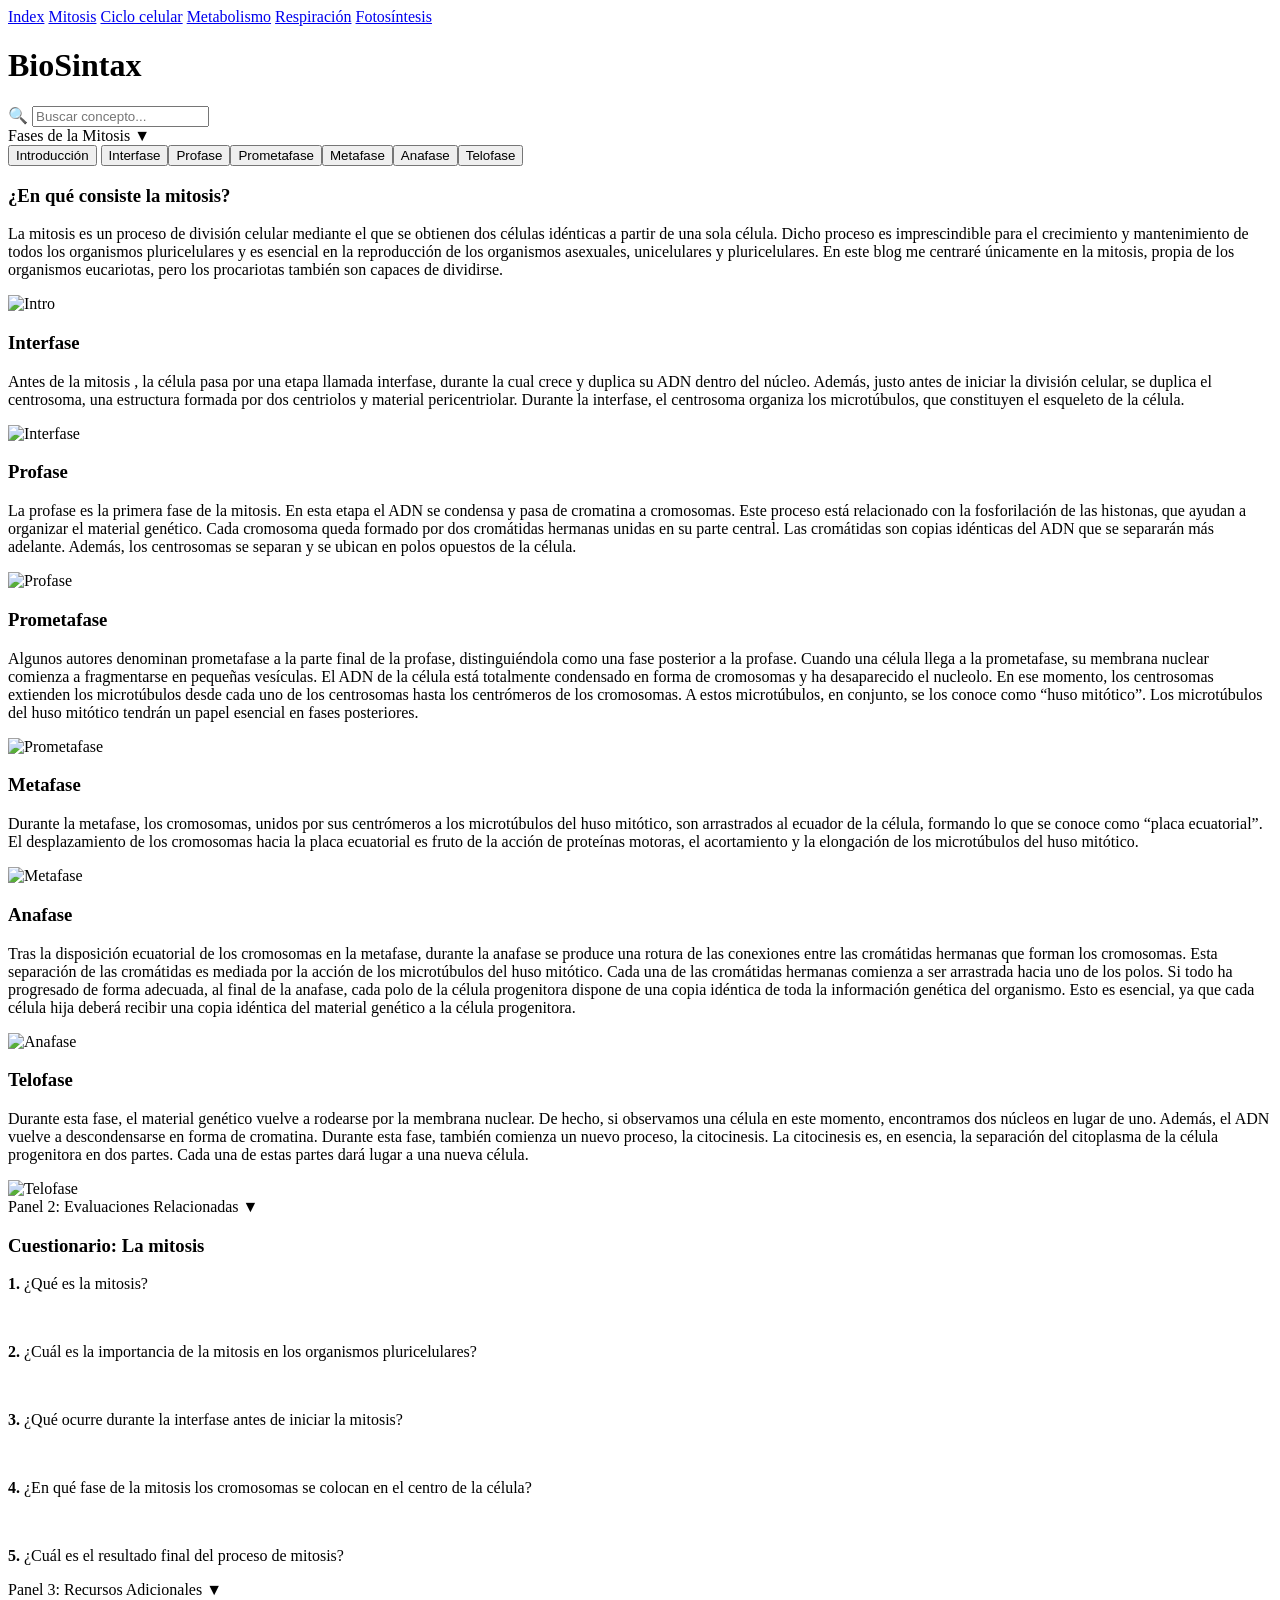
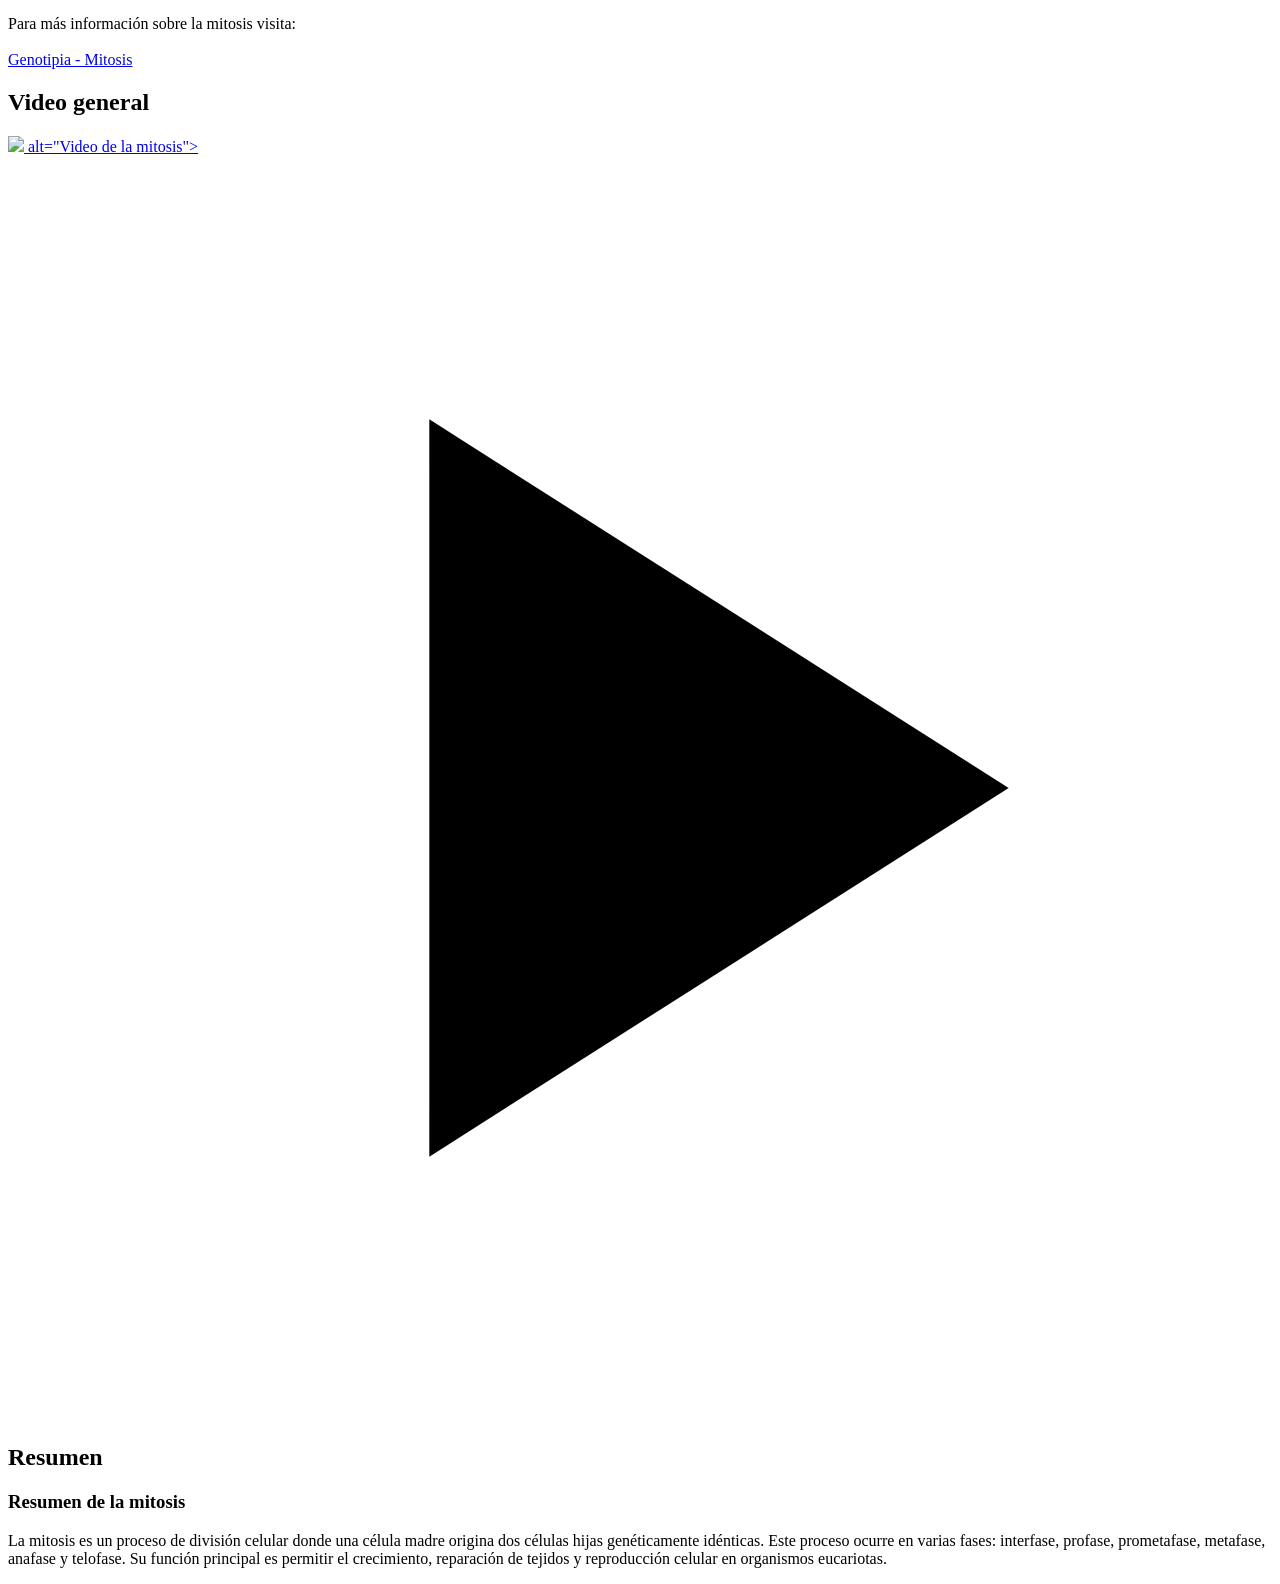
==== mitosis.html @ f09069fb "Add files via upload" ====
<!DOCTYPE html>

<html lang="es">
<head>
    <meta charset="UTF-8">
    <meta name="viewport" content="width=device-width, initial-scale=1.0">
    <title>BioSintax - Plataforma de Aprendizaje Biológico</title>
    <link rel="stylesheet" href="css/estilos.css">

</head>
<body>

<!-- Navegación superior basada en el mockup -->
<div class="navbar">
    <div class="nav-links">
        <a href="index.html" >Index</a>
        <a href="mitosis.html"class="active">Mitosis</a>
        <a href="ciclocelular.html">Ciclo celular</a>
        <a href="metabolismo.html">Metabolismo</a>
        <a href="respiraciones.html">Respiración</a>
        <a href="fotosintesis.html">Fotosíntesis</a>
    </div>
</div>

<!-- Encabezado con Título y Buscador -->
<div class="header-section">
    <div class="brand-cell">
        <h1 class="brand-title">BioSintax</h1>
    </div>
    <div class="search-cell">
        <div class="search-wrapper">
            <span class="search-icon">🔍</span>
            <input type="text" class="search-input" placeholder="Buscar concepto...">
        </div>
    </div>
</div>

<!-- Contenedor Principal Dashboard -->
<div class="main-container">
    
    <!-- Columna Izquierda: Paneles y Pestañas Interactivas -->
    <div class="left-column">
        
        <!-- Panel 1 (Activo) -->
        <div class="panel-container" id="panel-1">
            <div class="panel-header" onclick="togglePanel('panel-1')">
                <span> Fases de la Mitosis </span>
                <span class="arrow">▼</span>
            </div>
            <div class="panel-body">
                
                <div class="tab-layout">
                    <!-- Pestañas Verticales Izquierdas -->
                    <div class="tab-buttons-cell">
                      <button class="tab-btn active" onclick="openTab(event, 'tab-content-1')">Introducción</button>

<button class="tab-btn" onclick="openTab(event, 'tab-content-2')">Interfase</button><button class="tab-btn" onclick="openTab(event, 'tab-content-3')">Profase</button><button class="tab-btn" onclick="openTab(event, 'tab-content-4')">Prometafase</button><button class="tab-btn" onclick="openTab(event, 'tab-content-5')">Metafase</button><button class="tab-btn" onclick="openTab(event, 'tab-content-6')">Anafase</button><button class="tab-btn" onclick="openTab(event, 'tab-content-7')">Telofase</button></div>

                    <!-- Contenedor de Contenidos del Tab -->
                    <div class="tab-content-cell">
                        <div id="tab-content-1" class="tab-panel active">
                            <h3 class="content-title">¿En qué consiste la mitosis?</h3>
                            <p class="content-text">
                                La mitosis es un proceso de división celular mediante el que se obtienen dos células idénticas a partir de una sola célula. Dicho proceso es imprescindible para el crecimiento y mantenimiento de todos los organismos pluricelulares y es esencial en la reproducción de los organismos asexuales, unicelulares y pluricelulares. En este blog me centraré únicamente en la mitosis, propia de los organismos eucariotas, pero los procariotas también son capaces de dividirse.
                            </p>

                            <div class="content-image-placeholder">
                                <img src="imagenes/intro.png" alt="Intro">
                            </div>
                        </div>

                        <div id="tab-content-2" class="tab-panel">
                            <h3 class="content-title">Interfase</h3>
                            <p class="content-text">
                                Antes de la mitosis , la célula pasa por una etapa llamada interfase, durante la cual crece y duplica su ADN dentro del núcleo. Además, justo antes de iniciar la división celular, se duplica el centrosoma, una estructura formada por dos centriolos y material pericentriolar. Durante la interfase, el centrosoma organiza los microtúbulos, que constituyen el esqueleto de la célula.
                            </p>
                            <div class="content-image-placeholder">
                                <img src="imagenes/interfase.png" alt="Interfase">
                            </div>
                        </div>

                        <div id="tab-content-3" class="tab-panel">
                            <h3 class="content-title">Profase</h3>
                            <p class="content-text">
                               La profase es la primera fase de la mitosis. En esta etapa el ADN se condensa y pasa de cromatina a cromosomas. Este proceso está relacionado con la fosforilación de las histonas, que ayudan a organizar el material genético. Cada cromosoma queda formado por dos cromátidas hermanas unidas en su parte central. Las cromátidas son copias idénticas del ADN que se separarán más adelante. Además, los centrosomas se separan y se ubican en polos opuestos de la célula.
                            </p>
                            <div class="content-image-placeholder">
                                <img src="imagenes/profase.png" alt="Profase">
                            </div>
                        </div>

                        <div id="tab-content-4" class="tab-panel">
<h3 class="content-title">Prometafase</h3>

<p class="content-text">
    Algunos autores denominan prometafase a la parte final de la profase, distinguiéndola como una fase posterior a la profase.
    Cuando una célula llega a la prometafase, su membrana nuclear comienza a fragmentarse en pequeñas vesículas. El ADN de la célula está totalmente condensado en forma de cromosomas y ha desaparecido el nucleolo. En ese momento, los centrosomas extienden los microtúbulos desde cada uno de los centrosomas hasta los centrómeros de los cromosomas. A estos microtúbulos, en conjunto, se los conoce como “huso mitótico”. Los microtúbulos del huso mitótico tendrán un papel esencial en fases posteriores.
</p>

<div class="content-image-placeholder">
    <img src="imagenes/prometafase.png" alt="Prometafase">
</div>

</div>

<div id="tab-content-5" class="tab-panel">
    <h3 class="content-title">Metafase</h3>

<p class="content-text">
    Durante la metafase, los cromosomas, unidos por sus centrómeros a los microtúbulos del huso mitótico, son arrastrados al ecuador de la célula, formando lo que se conoce como “placa ecuatorial”.  El desplazamiento de los cromosomas hacia la placa ecuatorial es fruto de la acción de proteínas motoras, el acortamiento y la elongación de los microtúbulos del huso mitótico.
</p>

<div class="content-image-placeholder">
    <img src="imagenes/metafase.png" alt="Metafase">
</div>

</div>

<div id="tab-content-6" class="tab-panel">
    <h3 class="content-title">Anafase</h3>

<p class="content-text">
    Tras la disposición ecuatorial de los cromosomas en la metafase, durante la anafase se produce una rotura de las conexiones entre las cromátidas hermanas que forman los cromosomas. Esta separación de las cromátidas es mediada por la acción de los microtúbulos del huso mitótico.  Cada una de las cromátidas hermanas comienza a ser arrastrada hacia uno de los polos. Si todo ha progresado de forma adecuada, al final de la anafase, cada polo de la célula progenitora dispone de una copia idéntica de toda la información genética del organismo. Esto es esencial, ya que cada célula hija deberá recibir una copia idéntica del material genético a la célula progenitora.
</p>

<div class="content-image-placeholder">
    <img src="imagenes/anafase.png" alt="Anafase">
</div>

</div>

<div id="tab-content-7" class="tab-panel">
    <h3 class="content-title">Telofase</h3>

<p class="content-text">
    Durante esta fase, el material genético vuelve a rodearse por la membrana nuclear. De hecho, si observamos una célula en este momento, encontramos dos núcleos en lugar de uno. Además, el ADN vuelve a descondensarse en forma de cromatina. Durante esta fase, también comienza un nuevo proceso, la citocinesis. La citocinesis es, en esencia, la separación del citoplasma de la célula progenitora en dos partes. Cada una de estas partes dará lugar a una nueva célula.
</p>

<div class="content-image-placeholder">
    <img src="imagenes/telofase.png" alt="Telofase">
</div>

</div>

                    </div>
                </div>

            </div>
        </div>

        <!-- Panel 2 (Colapsado por defecto) -->

<div class="panel-container collapsed" id="panel-2">
    <div class="panel-header" onclick="togglePanel('panel-2')">
        <span>Panel 2: Evaluaciones Relacionadas</span>
        <span class="arrow">▼</span>
    </div>

<div class="panel-body">

    <h3 class="content-title">Cuestionario: La mitosis</h3>

    <div class="content-text">

        <p><strong>1.</strong> ¿Qué es la mitosis?</p>
        <br>

        <p><strong>2.</strong> ¿Cuál es la importancia de la mitosis en los organismos pluricelulares?</p>
        <br>

        <p><strong>3.</strong> ¿Qué ocurre durante la interfase antes de iniciar la mitosis?</p>
        <br>

        <p><strong>4.</strong> ¿En qué fase de la mitosis los cromosomas se colocan en el centro de la célula?</p>
        <br>

        <p><strong>5.</strong> ¿Cuál es el resultado final del proceso de mitosis?</p>

    </div>

</div>

</div>

        <!-- Panel 3 (Colapsado por defecto) -->

<div class="panel-container collapsed" id="panel-3">
    <div class="panel-header" onclick="togglePanel('panel-3')">
        <span>Panel 3: Recursos Adicionales</span>
        <span class="arrow">▼</span>
    </div>

<div class="panel-body">
    <p class="content-text">
        Para más información sobre la mitosis visita:
        <br><br>
        <a href="https://genotipia.com/mitosis/" target="_blank">
            Genotipia - Mitosis
        </a>
    </p>
</div>

</div>

</div>

    <!-- Columna Derecha: Video General y Resumen -->
    <div class="right-column">
        
        <!-- Sección de Video -->
        <h2 class="section-title">Video general</h2>

<div class="video-container">

    <a href="https://www.youtube.com/watch?v=77Rk0S64Ve4&t=2s" target="_blank">

        <div class="video-mock">

            <img
            img src="https://img.youtube.com/vi/77Rk0S64Ve4/maxresdefault.jpg">
            alt="Video de la mitosis">

            <div class="video-play-btn">
                <svg viewBox="0 0 24 24">
                    <path d="M8 5v14l11-7z"/>
                </svg>
            </div>

        </div>

    </a>

</div>

        <!-- Sección de Resumen -->
        <h2 class="section-title">Resumen</h2>
        <div class="summary-card">

<h3 class="content-title">
    Resumen de la mitosis
</h3>

<p class="content-text">
    La mitosis es un proceso de división celular donde una célula madre origina dos células hijas genéticamente idénticas.

    Este proceso ocurre en varias fases: interfase, profase, prometafase, metafase, anafase y telofase.

    Su función principal es permitir el crecimiento, reparación de tejidos y reproducción celular en organismos eucariotas.
</p>

</div>

<!-- Scripts de Interactividad Real -->
<script>
    // Cambiar dinámicamente entre pestañas (Tabs)
    function openTab(evt, tabId) {
        const panelBody = evt.currentTarget.closest('.panel-body');
        
        const tabPanels = panelBody.querySelectorAll('.tab-panel');
        tabPanels.forEach(panel => panel.classList.remove('active'));

        const tabButtons = panelBody.querySelectorAll('.tab-btn');
        tabButtons.forEach(btn => btn.classList.remove('active'));

        panelBody.querySelector('#' + tabId).classList.add('active');
        evt.currentTarget.classList.add('active');
    }

    // Abrir/Cerrar los acordeones (Paneles)
    function togglePanel(panelId) {
        const currentPanel = document.getElementById(panelId);
        currentPanel.classList.toggle('collapsed');
    }
</script>

</body>
</html>
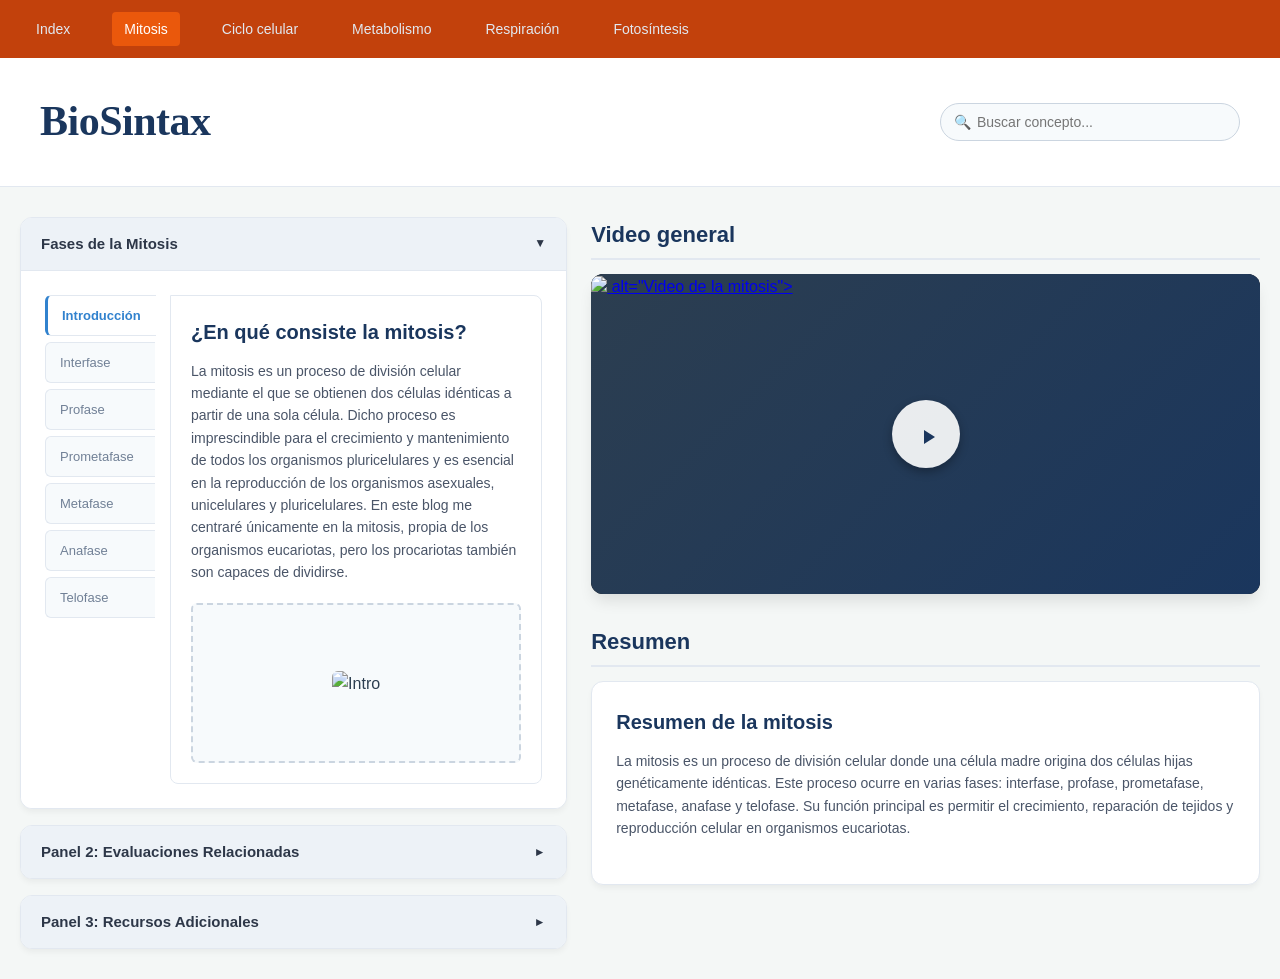
==== commit 3b04ce82: "Fix stylesheet link in mitosis.html" ====
--- a/mitosis.html
+++ b/mitosis.html
@@ -5,7 +5,7 @@
     <meta charset="UTF-8">
     <meta name="viewport" content="width=device-width, initial-scale=1.0">
     <title>BioSintax - Plataforma de Aprendizaje Biológico</title>
-    <link rel="stylesheet" href="css/estilos.css">
+    <link rel="stylesheet" href="estilos.css">
 
 </head>
 <body>
@@ -274,4 +274,4 @@
 </script>
 
 </body>
-</html>+</html>
--- a/estilos.css
+++ b/estilos.css
@@ -0,0 +1,454 @@
+
+        /* General Styles & Typography */
+        @import url('https://fonts.googleapis.com/css2?family=Inter:wght@300;400;500;600;700&family=Playfair+Display:ital,wght@0,600;1,400&display=swap');
+        
+        * {
+            box-sizing: border-box;
+            margin: 0;
+            padding: 0;
+        }
+        
+        body {
+            font-family: 'Inter', sans-serif;
+            background-color: #f4f7f6;
+            color: #2c3e50;
+            line-height: 1.6;
+            padding: 0;
+        }
+
+        /* Top Bar Navigation */
+        .navbar {
+            background-color: #c2410c;
+            padding: 12px 24px;
+        }
+
+        .nav-links {
+            display: flex;
+            flex-wrap: wrap;
+            gap: 10px;
+        }
+
+        .nav-links a {
+            color: #e2e8f0;
+            text-decoration: none;
+            font-size: 14px;
+            font-weight: 500;
+            margin-right: 20px;
+            padding: 6px 12px;
+            border-radius: 4px;
+            transition: all 0.3s ease;
+        }
+
+        .nav-links a:hover, .nav-links a.active {
+            background-color: #ea580c;
+            color: #ffffff;
+        }
+
+        /* Header Area */
+        .header-section {
+            background-color: #ffffff;
+            border-bottom: 1px solid #e2e8f0;
+            padding: 30px 40px;
+            display: flex;
+            justify-content: space-between;
+            align-items: center;
+            flex-wrap: wrap;
+            gap: 20px;
+        }
+
+        .brand-title {
+            font-family: 'Playfair Display', serif;
+            font-size: 42px;
+            color: #1a365d;
+            font-weight: 600;
+            letter-spacing: -0.5px;
+        }
+
+        .search-cell {
+            width: 300px;
+        }
+
+        .search-wrapper {
+            position: relative;
+            display: inline-block;
+            width: 100%;
+        }
+
+        .search-input {
+            width: 100%;
+            padding: 10px 16px 10px 36px;
+            border: 1px solid #cbd5e0;
+            border-radius: 20px;
+            font-size: 14px;
+            outline: none;
+            transition: all 0.3s ease;
+            background-color: #f7fafc;
+        }
+
+        .search-input:focus {
+            border-color: #3182ce;
+            box-shadow: 0 0 0 3px rgba(66, 153, 225, 0.15);
+            background-color: #ffffff;
+        }
+
+        .search-icon {
+            position: absolute;
+            left: 14px;
+            top: 50%;
+            transform: translateY(-50%);
+            color: #a0aec0;
+            font-size: 14px;
+        }
+
+        /* Main Dashboard Layout */
+        .main-container {
+            max-width: 1400px;
+            margin: 30px auto;
+            padding: 0 20px;
+            display: flex;
+            gap: 24px;
+        }
+
+        /* Columnas */
+        .left-column {
+            width: 45%;
+            display: flex;
+            flex-direction: column;
+            gap: 16px;
+        }
+
+        .right-column {
+            width: 55%;
+        }
+
+        /* Acordeones (Paneles) */
+        .panel-container {
+            background: #ffffff;
+            border-radius: 12px;
+            border: 1px solid #e2e8f0;
+            box-shadow: 0 4px 6px -1px rgba(0,0,0,0.05);
+            overflow: hidden;
+        }
+
+        .panel-header {
+            background-color: #edf2f7;
+            padding: 14px 20px;
+            font-weight: 600;
+            font-size: 15px;
+            color: #2d3748;
+            border-bottom: 1px solid #e2e8f0;
+            cursor: pointer;
+            display: flex;
+            justify-content: space-between;
+            align-items: center;
+            user-select: none;
+            transition: background 0.2s ease;
+        }
+
+        .panel-header:hover {
+            background-color: #e2e8f0;
+        }
+
+        .panel-header .arrow {
+            font-size: 12px;
+            transition: transform 0.2s ease;
+        }
+
+        /* Estado colapsado del panel */
+        .panel-container.collapsed .panel-body {
+            display: none;
+        }
+        
+        .panel-container.collapsed .panel-header {
+            border-bottom: none;
+        }
+
+        .panel-container.collapsed .arrow {
+            transform: rotate(-90deg);
+        }
+
+        .panel-body {
+            padding: 24px;
+            background: #ffffff;
+        }
+
+        /* Sistema de Pestañas (Tabs) */
+        .tab-layout {
+            display: flex;
+            gap: 15px;
+        }
+
+        .tab-buttons-cell {
+            display: flex;
+            flex-direction: column;
+            width: 110px;
+            flex-shrink: 0;
+        }
+
+        .tab-btn {
+            display: block;
+            width: 100%;
+            padding: 12px 14px;
+            background-color: #f7fafc;
+            border: 1px solid #e2e8f0;
+            border-right: none;
+            margin-bottom: 6px;
+            border-radius: 6px 0 0 6px;
+            text-align: left;
+            font-size: 13px;
+            font-weight: 500;
+            color: #718096;
+            cursor: pointer;
+            transition: all 0.2s ease;
+            outline: none;
+        }
+
+        .tab-btn:hover {
+            color: #3182ce;
+            background-color: #edf2f7;
+        }
+
+        .tab-btn.active {
+            background-color: #ffffff;
+            color: #3182ce;
+            font-weight: 600;
+            border-left: 3px solid #3182ce;
+            width: calc(100% + 1px);
+            position: relative;
+            z-index: 2;
+        }
+
+        .tab-content-cell {
+            flex-grow: 1;
+            background: #ffffff;
+            border: 1px solid #e2e8f0;
+            border-radius: 0 8px 8px 8px;
+            padding: 20px;
+            min-height: 300px;
+        }
+
+        /* Ocultar/Mostrar paneles de las pestañas */
+        .tab-panel {
+            display: none;
+        }
+
+        .tab-panel.active {
+            display: block;
+        }
+
+        .content-title {
+            font-size: 20px;
+            color: #1a365d;
+            margin-bottom: 12px;
+            font-weight: 600;
+        }
+
+        .content-text {
+            font-size: 14px;
+            color: #4a5568;
+            margin-bottom: 20px;
+            line-height: 1.6;
+        }
+
+        .content-image-placeholder {
+    background-color: #f7fafc;
+    border: 2px dashed #cbd5e0;
+    border-radius: 6px;
+    width: 100%;
+    min-height: 160px;
+    padding: 15px;
+    display: flex;
+    justify-content: center;
+    align-items: center;
+    overflow: hidden;
+}
+
+.content-image-placeholder img {
+    max-width: 100%;
+    max-height: 250px;
+    width: auto;
+    height: auto;
+    object-fit: contain;
+    border-radius: 6px;
+}
+    
+
+        /* Right Side: Media & Summaries */
+        .section-title {
+            font-size: 22px;
+            color: #1a365d;
+            margin-bottom: 14px;
+            font-weight: 600;
+            padding-bottom: 6px;
+            border-bottom: 2px solid #e2e8f0;
+        }
+
+        .video-container {
+            background-color: #000000;
+            border-radius: 12px;
+            overflow: hidden;
+            position: relative;
+            margin-bottom: 30px;
+            box-shadow: 0 10px 15px -3px rgba(0,0,0,0.1);
+        }
+
+        .video-mock {
+            width: 100%;
+            height: 320px;
+            background: linear-gradient(135deg, #2c3e50, #1a365d);
+            position: relative;
+        }
+
+        .video-play-btn {
+            position: absolute;
+            top: 50%;
+            left: 50%;
+            transform: translate(-50%, -50%);
+            width: 68px;
+            height: 68px;
+            background-color: rgba(255, 255, 255, 0.9);
+            border-radius: 50%;
+            text-align: center;
+            line-height: 72px;
+            padding-left: 4px;
+            cursor: pointer;
+            box-shadow: 0 4px 10px rgba(0,0,0,0.3);
+            transition: all 0.3s ease;
+        }
+
+        .video-play-btn:hover {
+            transform: translate(-50%, -50%) scale(1.1);
+            background-color: #ffffff;
+        }
+
+        .video-play-btn svg {
+            fill: #1a365d;
+            width: 24px;
+            height: 24px;
+            display: inline-block;
+            vertical-align: middle;
+        }
+
+        .video-controls {
+            background-color: rgba(26, 32, 44, 0.95);
+            padding: 12px 20px;
+            display: flex;
+            align-items: center;
+            width: 100%;
+        }
+
+        .control-btn {
+            color: #ffffff;
+            background: none;
+            border: none;
+            cursor: pointer;
+            font-size: 14px;
+            width: 30px;
+        }
+
+        .progress-bar-container {
+            flex-grow: 1;
+            padding: 0 15px;
+        }
+
+        .progress-bar {
+            width: 100%;
+            height: 5px;
+            background-color: #4a5568;
+            border-radius: 3px;
+            position: relative;
+        }
+
+        .progress-current {
+            width: 35%;
+            height: 100%;
+            background-color: #3182ce;
+            border-radius: 3px;
+        }
+
+        .time-display {
+            color: #ffffff;
+            font-size: 13px;
+            width: 40px;
+            text-align: right;
+        }
+
+        /* Summary Card */
+        .summary-card {
+            background-color: #ffffff;
+            border-radius: 12px;
+            border: 1px solid #e2e8f0;
+            padding: 24px;
+            box-shadow: 0 4px 6px -1px rgba(0,0,0,0.05);
+        }
+
+        .summary-text-line {
+            height: 12px;
+            background-color: #edf2f7;
+            margin-bottom: 12px;
+            border-radius: 4px;
+        }
+        
+        .summary-text-line.short {
+            width: 70%;
+        }
+
+        /* ==========================================
+           RESPONSIVE DESIGN (MEDIA QUERIES)
+           ========================================== */
+        @media (max-width: 992px) {
+            .main-container {
+                flex-direction: column;
+                padding: 0 15px;
+            }
+
+            .left-column, .right-column {
+                width: 100%;
+            }
+
+            .header-section {
+                padding: 20px;
+            }
+        }
+
+        @media (max-width: 600px) {
+            .brand-title {
+                font-size: 32px;
+            }
+
+            .search-cell {
+                width: 100%;
+            }
+
+            /* Cambia las pestañas a diseño horizontal en pantallas pequeñas */
+            .tab-layout {
+                flex-direction: column;
+            }
+
+            .tab-buttons-cell {
+                flex-direction: row;
+                width: 100%;
+                border-bottom: 1px solid #e2e8f0;
+                margin-bottom: 10px;
+            }
+
+            .tab-btn {
+                border-radius: 6px 6px 0 0;
+                border: 1px solid #e2e8f0;
+                border-bottom: none;
+                margin-bottom: 0;
+                margin-right: 4px;
+                text-align: center;
+            }
+
+            .tab-btn.active {
+                width: auto;
+                height: calc(100% + 1px);
+                border-left: 1px solid #e2e8f0;
+                border-top: 3px solid #3182ce;
+            }
+
+            .tab-content-cell {
+                border-radius: 0 0 8px 8px;
+        }
+  
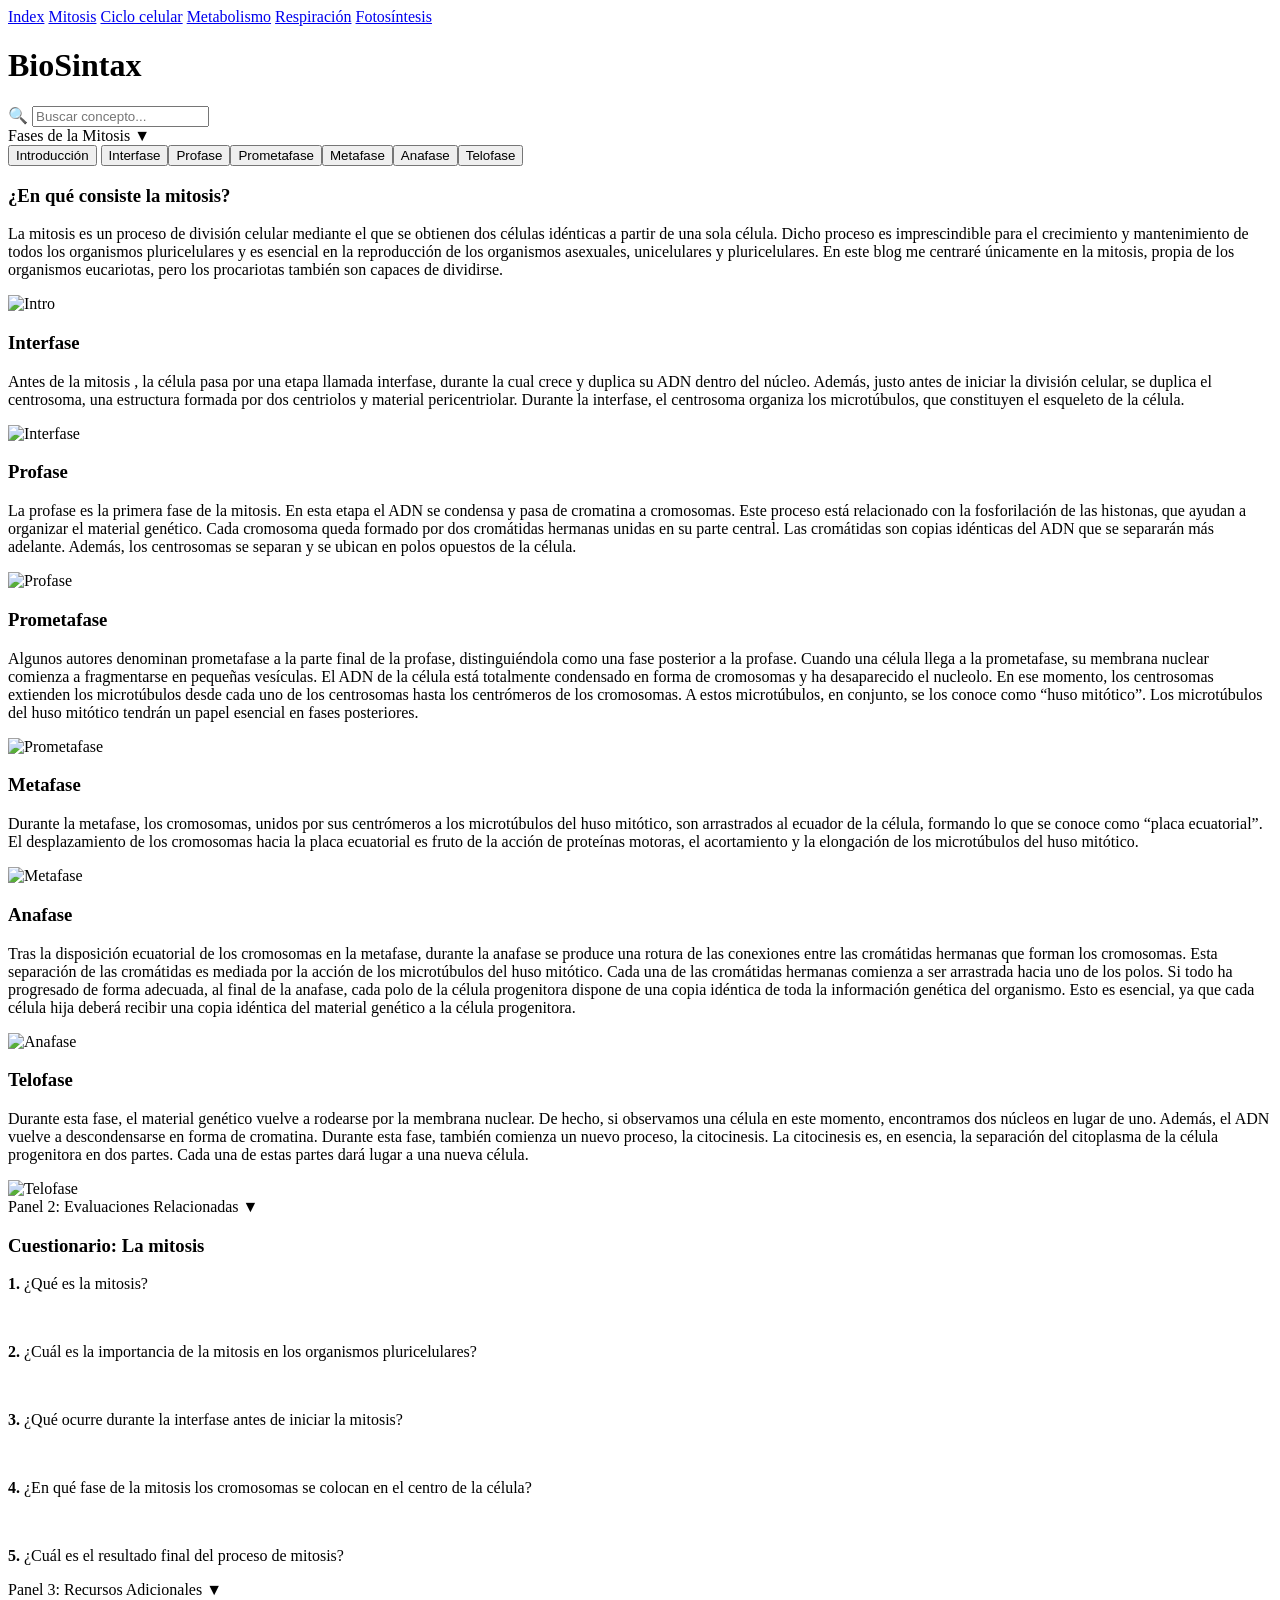
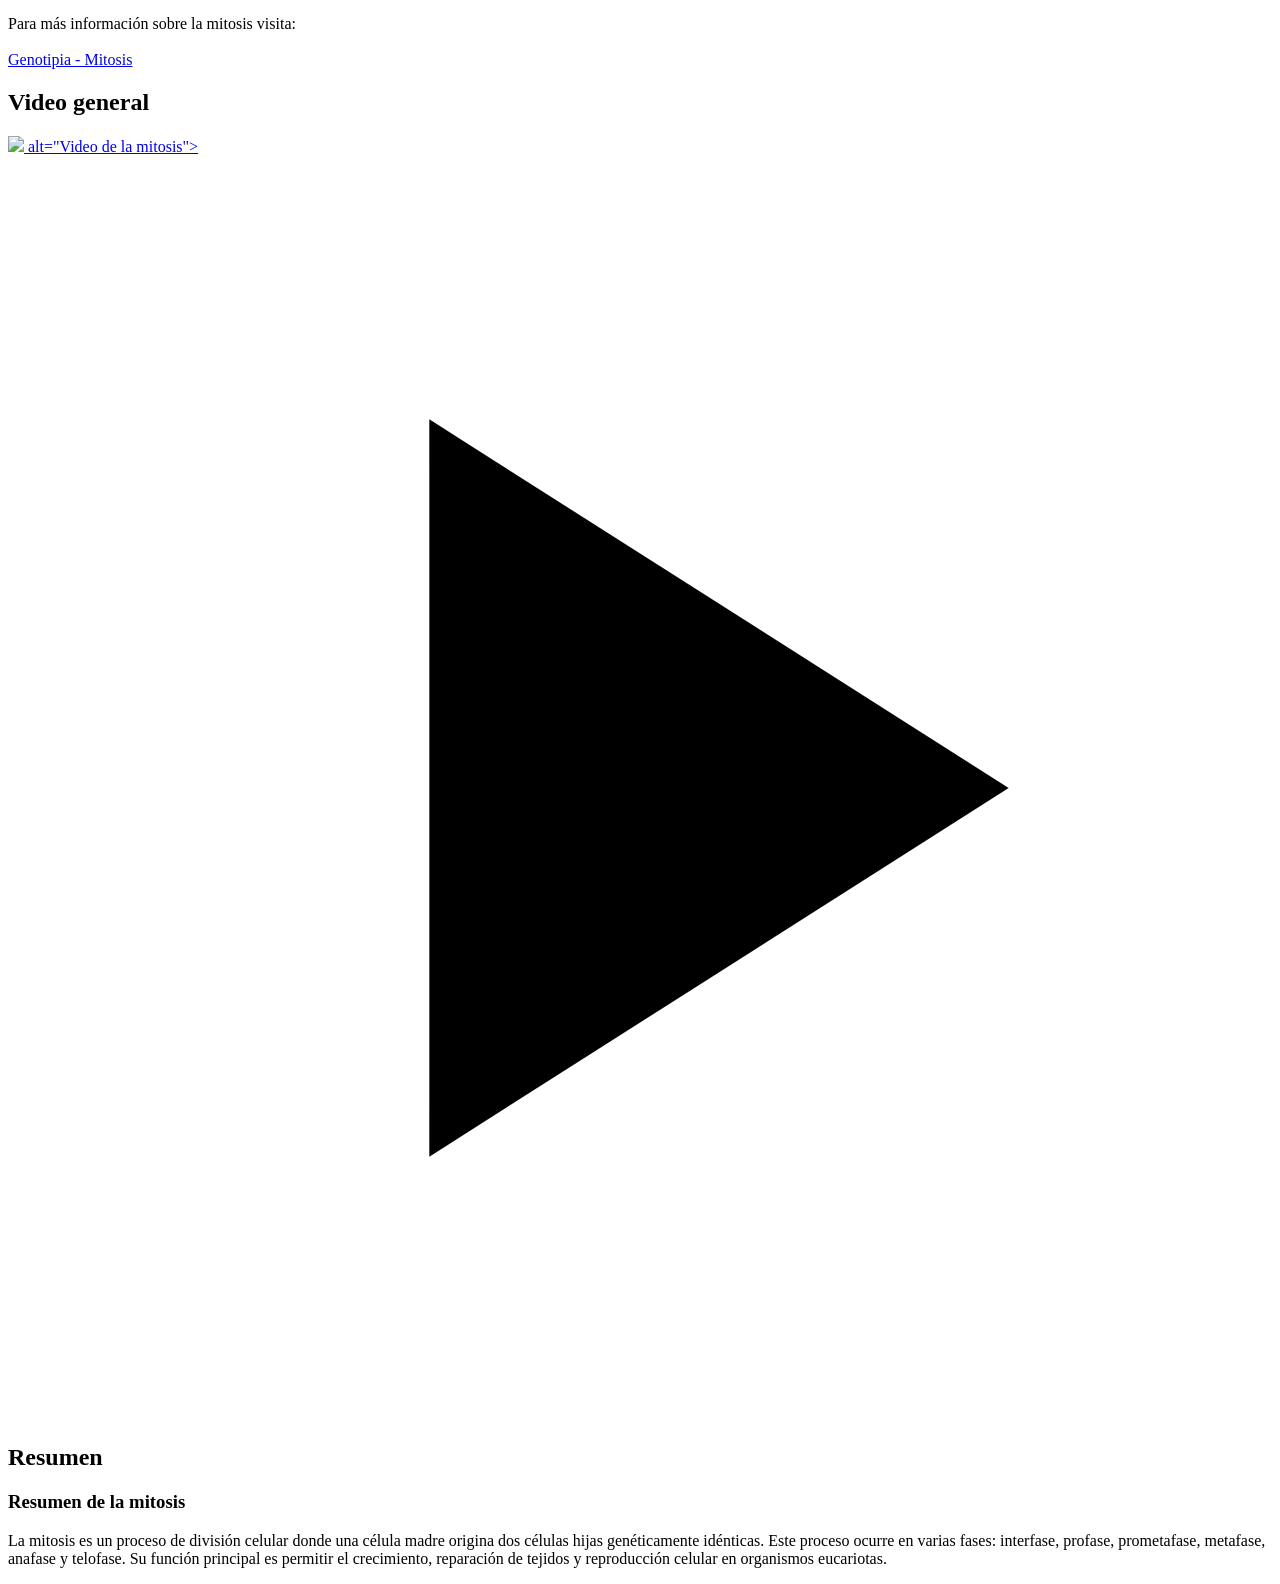
==== commit c47b8e0a: "Update mitosis.html" ====
--- a/mitosis.html
+++ b/mitosis.html
@@ -5,7 +5,7 @@
     <meta charset="UTF-8">
     <meta name="viewport" content="width=device-width, initial-scale=1.0">
     <title>BioSintax - Plataforma de Aprendizaje Biológico</title>
-    <link rel="stylesheet" href="estilos.css">
+    <link rel="stylesheet" href="css/estilos.css">
 
 </head>
 <body>
